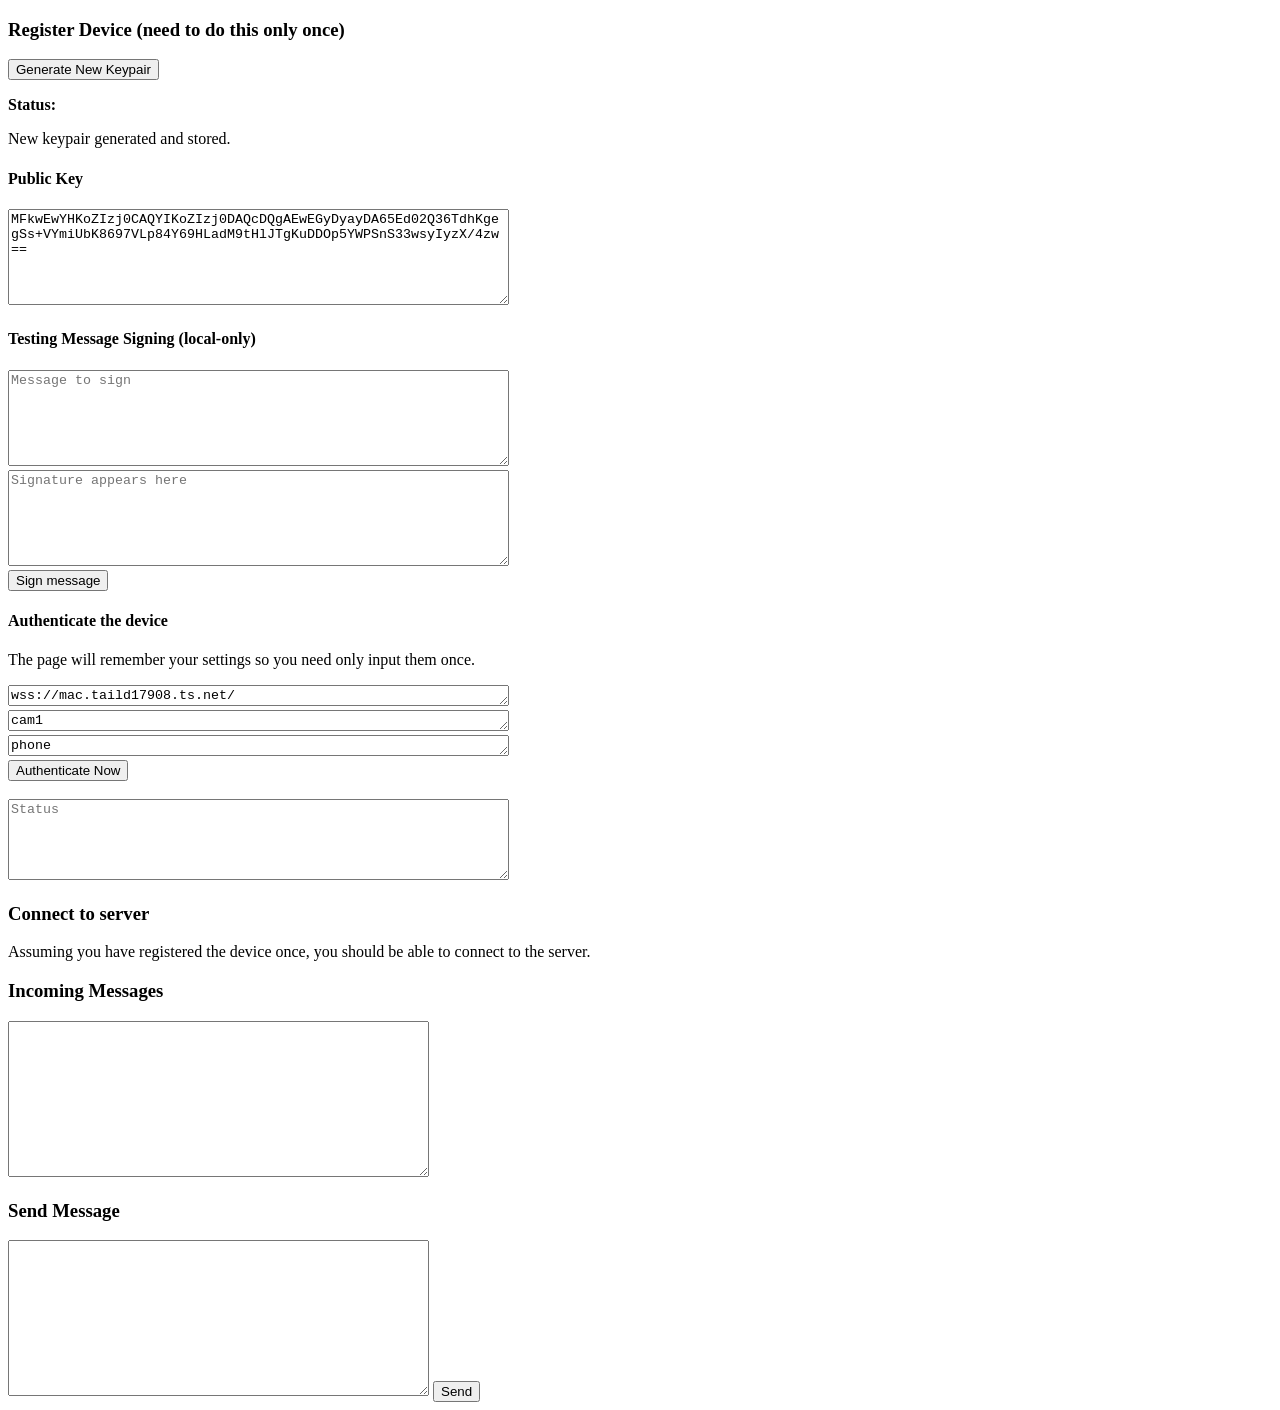
==== b/index.html @ f19e40d5 "updated at Sun Jul 19 11:26:59 IST 2026" ====
<!DOCTYPE html>
<html>

<head>
    <title>Testing Websockets</title>
</head>

<body>
    <h3>Register Device (need to do this only once)</h3>

    <button id="regen">Generate New Keypair</button>

    <p><b>Status:</b></p> <span id="status">Initialising...</span>
    <!-- <script>
        statusEl = Document.getElementById("status")
    </script> -->

    <h4>Public Key</h4>
    <textarea id="publickey" rows="6" cols="60" readonly></textarea>

    <script>
        const DB_NAME = "cryptoDB";
        const STORE_NAME = "keys";
        let keyPair = null;

        //opening IndexDB
        function openDB() {
            // Promise ((resolve, reject) => { 
            // some async task here; when completed successfully, resolve(val1) returns val1
            // when failed, reject(val2) returns val2}

            return new Promise((resolve, reject) => {
                const req = indexedDB.open(DB_NAME, 1);

                req.onupgradeneeded = () => {
                    req.result.createObjectStore(STORE_NAME);
                }

                req.onsuccess = () => resolve(req.result);
                // () => resolve(val) is basically
                // function () { resolve(val) } something basically defines a function with no arguments
                // In this context, req.onsucess being defined to be a function
                // that gets invoked if the req succeeds
                req.onerror = () => reject(req.error);
            })
        }

        // Save keys
        async function saveKeys(db, keyPair) {
            return new Promise((resolve, reject) => {
                const tx = db.transaction(STORE_NAME, "readwrite");
                const store = tx.objectStore(STORE_NAME);

                store.put(keyPair.privateKey, "private");
                store.put(keyPair.publicKey, "public");

                tx.oncomplete = resolve;
                tx.onerror = () => reject(tx.error);
            });
        }

        // Load keys
        async function loadKeys(db) {
            return new Promise((resolve, reject) => {
                const tx = db.transaction(STORE_NAME, "readonly");
                const store = tx.objectStore(STORE_NAME);

                const privReq = store.get("private");
                const pubReq = store.get("public");

                tx.oncomplete = () => {
                    if (privReq.result && pubReq.result) {
                        resolve({
                            privateKey: privReq.result,
                            publicKey: pubReq.result
                        });
                    }
                    else {
                        resolve(null);
                    }
                };

                tx.onerror = () => reject(tx.error);
            });
        }


        //Generate keypair
        async function generateKeyPair() {
            return crypto.subtle.generateKey(
                {
                    name: "ECDSA",
                    namedCurve: "P-256"
                },
                false, // non-extractable secret key
                ["sign", "verify"]
            );
        }

        // Export public key to base64
        async function exportPublicKey(pubKey) {
            const spki = await crypto.subtle.exportKey("spki", pubKey);
            return btoa(String.fromCharCode(...new Uint8Array(spki))); //TODO: understand what this is doing 
        }

        // Initialise
        async function init(forceNew = false) {
            // const statusEl = document.getElementById("status");
            const statusEl = document.getElementById("status");
            const pubEl = document.getElementById("publickey");

            // statusEl.textContent = "Opening DB";
            statusEl.textContent = "Opening database...";
            const db = await openDB();

            // let keyPair = null;
            // globalThis.keyPair = null;
            keyPair = null;

            if (!forceNew) {
                statusEl.textContent = "Checking for existing keys...";
                keyPair = await loadKeys(db);
            }

            if (!keyPair) {
                statusEl.textContent = "Generating new keypair...";
                keyPair = await generateKeyPair();

                await saveKeys(db, keyPair);
                statusEl.textContent = "New keypair generated and stored.";
            }
            else {
                statusEl.textContent = "Loaded existing keypair."
            }

            //Show public key
            const pub = await exportPublicKey(keyPair.publicKey);
            pubEl.value = pub;
        }

        //Button
        document.getElementById("regen").addEventListener("click", () => {
            init(true);
        })

        //Run on load
        init();

    </script>

    <h4>Testing Message Signing (local-only)</h4>
    <textarea id="messageToSign" rows="6" cols="60" placeholder="Message to sign"></textarea> <br />
    <textarea id="signature" rows="6" cols="60" placeholder="Signature appears here"></textarea> <br />
    <button id="signNow">Sign message</button>

    <script>
        function toBase64(buffer) {
            return btoa(String.fromCharCode(...new Uint8Array(buffer)));
        }

        function signMessage(message, keyPair) {
            return new Promise((resolve, reject) => {

                const encoder = new TextEncoder();
                const data = encoder.encode(message);

                crypto.subtle.sign(
                    {
                        name: "ECDSA",
                        hash: "SHA-256"
                    },
                    keyPair.privateKey,
                    data
                ).then(signatureBuffer => {
                    // console.log("glaba");
                    resolve(toBase64(signatureBuffer));
                });

                // reject("failed");
            });
        }

        async function a_signMessage(message, keyPair) {
            const encoder = new TextEncoder();
            const data = encoder.encode(message);

            const signatureBuffer = await crypto.subtle.sign(
                {
                    name: "ECDSA",
                    hash: "SHA-256"
                },
                keyPair.privateKey,
                data
            );

            return toBase64(signatureBuffer);
        }        

    </script>

    <script>
        messageToSignEl = document.getElementById("messageToSign");
        signatureEl = document.getElementById("signature");
        signNowEl = document.getElementById("signNow");

        // signNowEl.addEventListener("click", () => {
        //     crypto.subtle.sign(
        //         {
        //             name: "ECDSA",
        //             hash: "SHA-256"
        //         },
        //         keyPair.privateKey,
        //         data
        //     ).then(signatureBuffer => {
        //         signatureEl.textContent = signatureBuffer;
        //     });
        // });
        // () => {
        //     signatureEl.textContent = "glab";
        // });

        // signNowEl.addEventListener("click", async () => {
        //     message = messageToSignEl.textContent;
        //     const encoder = new TextEncoder();
        //     const data = encoder.encode(message);

        //     const signatureBuffer = await crypto.subtle.sign(
        //         {
        //             name: "ECDSA",
        //             hash: "SHA-256"
        //         },
        //         keyPair.privateKey,
        //         data
        //     ) //called buffer because it is not formatted properly
        //     signatureEl.textContent = toBase64(signatureBuffer); //need to format before assigning
        // });

        signNowEl.addEventListener("click", () => {
            signMessage(messageToSignEl.textContent, keyPair).then(
                res => { signatureEl.textContent = res }
            );
            // const encoder = new TextEncoder();
            // const data = encoder.encode(message);

            // const signatureBuffer = await crypto.subtle.sign(
            //     {
            //         name: "ECDSA",
            //         hash: "SHA-256"
            //     },
            //     keyPair.privateKey,
            //     data
            // ) //called buffer because it is not formatted properly
            // signatureEl.textContent = toBase64(signatureBuffer); //need to format before assigning
        });



    </script>


    <!-- 
    <h4>Authenticate</h4>
    <p>

    </p> 
    -->

    <h4>Authenticate the device</h4>
    <p>The page will remember your settings so you need only input them once.</p>
    <textarea id="serverURL" rows="1" cols="60" placeholder="Server URL (default wss://mac.taild17908.ts.net/)"
        default="mac...">wss://mac.taild17908.ts.net/</textarea> <br />
    <!-- <textarea id="projectName" rows="1" cols="60" placeholder="Project Name (default b)" default="B">b</textarea> <br /> -->
    <textarea id="deviceId" rows="1" cols="60" placeholder="Device Id (use cam1)">cam1</textarea> <br />
    <textarea id="deviceType" rows="1" cols="60" placeholder="Device Type (use phone)">phone</textarea> <br />
    <button id="authenticateNow">Authenticate Now</button><br /><br />
    <textarea id="regStatus" rows="5" cols="60" placeholder="Status" readonly></textarea> <br />


    <script>
        serverURLEl = document.getElementById("serverURL");
        // projectNameEl = document.getElementById("projectName");
        deviceIdEl = document.getElementById("deviceId");
        authenticateNowEl = document.getElementById("authenticateNow");
        deviceTypeEl = document.getElementById("deviceType");
        authStatusEl = document.getElementById("regStatus");

        savedserverURL = localStorage.getItem("serverURL");
        // savedprojectName = localStorage.getItem("projectName");
        saveddeviceId = localStorage.getItem("deviceId");
        saveddeviceType = localStorage.getItem("deviceType");

        if (savedserverURL) {
            serverURLEl.textContent = savedserverURL;
        }
        // if (savedprojectName) {
        //     projectNameEl.textContent = savedprojectName;
        // }
        if (saveddeviceId) {
            deviceIdEl.textContent = saveddeviceId;
        }
        if (saveddeviceType) {
            deviceTypeEl.textContent = saveddeviceType;
        }


        // authenticateNowEl.addEventListener("click", async (event) => {
        //     const result = await a_signMessage(0,0);
        // });

        authenticateNowEl.addEventListener("click", async (event) => {

            localStorage.setItem("serverURL", serverURLEl.value); //careful, if you use textContent, this will be stale
            // localStorage.setItem("projectName", projectNameEl.value);
            localStorage.setItem("deviceId", deviceIdEl.value);
            localStorage.setItem("deviceType", deviceTypeEl.value);

            ws = new WebSocket(serverURLEl.value); //('wss://mac.taild17908.ts.net/'); //+ location.host);

            ws.onmessage = async function (msg) {
                // let _ = authStatusEl.value 
                // = authStatusEl.value
                authStatusEl.value = authStatusEl.value + "\n" + msg.data;
                
                // loadKeys(dB)
                inDat = JSON.parse(msg.data);
                const pubEl = document.getElementById("publickey");

                // globalThis.keyPair
                // signMessage(messageToSignEl.textContent, keyPair).then(
                //     res => { signatureEl.textContent = res }
                // );
                // let signature = null

                // signMessage(inDat.challenge,pubEl.value).then( res => {signature = res} )
                // authStatusEl.value = authStatusEl.value + "\nThis should be public:" + JSON.stringify(await exportPublicKey(keyPair.publicKey))
                pubKey = await exportPublicKey(keyPair.publicKey)
                const signature = await a_signMessage(inDat.challenge, keyPair);

                response = {
                    type: "device",
                    device: {
                        signature: signature, //signMessage(inDat.challenge,pubEl.value),
                        id: deviceIdEl.value,
                        type: deviceTypeEl.value,
                        publicKey: pubKey //pubEl.value
                    }
                };

                // authStatusEl.value = authStatusEl.value + "\nSending this response:" + JSON.stringify(response); 
                // ws.send(JSON.stringify(response));
                // response = {
                //     signature: "glaba",
                //     type: "device",
                //     deviceId: deviceIdEl.value,
                //     deviceType: deviceTypeEl.value
                // };

                authStatusEl.value = authStatusEl.value + "\nSending this response:" 
                + JSON.stringify(response); 
                ws.send(JSON.stringify(response));

            };

            // authStatusEl.value = "Gaba";
            // authStatusEl.value = "gleeba";
        });


    // <script>
    //     // Placeholder function for sending messages
    //     function sendMessage() {
    //         // https://mac.taild17908.ts.net/
    //         const ws = new WebSocket('wss://mac.taild17908.ts.net/'); //+ location.host);
    //         // const ws = new WebSocket('ws://localhost:3030'); //+ location.host);

    //         // ws.send("id:")
    //         ws.onmessage = function (event) {
    //             document.getElementById('incoming').value = document.getElementById('incoming').value + "\n" + event.data;
    //         };

    //         //   const input = document.getElementById('outgoing');
    //         //   const message = input.value;

    //         // For now, just echo it to the incoming box
    //         //   const incomingBox = document.getElementById('incoming');
    //         //   incomingBox.value += message + "\n";

    //         //   input.value = '';
    //     }
    // </script>

    </script>
    <!-- <script>
        serverURLEl = document.getElementById("serverURL");
        projectNameEl = document.getElementById("projectName");
        deviceIdEl = document.getElementById("deviceId");
        registerNowEl = document.getElementById("registerNow");

        savedServerURL = localStorage.getItem("serverURL");
        if (savedServerURL){
            serverURLEl.textContent = savedServerURL;
        }

        // serverURLEl.textContent = "glib";

        registerNowEl.addEventListener("click", () => {
            console.log(serverURLEl.textContent);
            // serverURLEl.textContent="glaba";
            // localStorage.setItem("serverURL",serverURLEl.textContent);
        })
    </script> -->

    <!-- <script>
        const keyPair = await crypto.subtle.generateKey(
            {
                name: "ECDSA",
                namedCurve: "P-256",
            },
            false, // 👈 IMPORTANT: non-extractable private key
            ["sign", "verify"]
        );

        const db = await indexedDB.open("keysDB", 1);

        db.onupgradeneeded = () => {
            db.result.createObjectStore("keys");
        };

        db.onsuccess = () => {
            const tx = db.result.transaction("keys", "readwrite");
            const store = tx.objectStore("keys");
            store.put(keyPair.privateKey, "private");
            store.put(keyPair.publicKey, "public");
        };
    </script> -->

    <!-- You can either generate a fresh pair of public/secret key pair.<br />
    The system should remember the last pair you generated<br />

    <input text="text" id="pk" placeholder="public key" />
    <input text="text" id="sk" placeholder="secret key" /> -->

    <!-- <textarea id="myText" placeholder="Type something..."></textarea> -->

    <!-- <script>
        const pk = document.getElementById("pk");

        // Load saved value on page load
        const saved = localStorage.getItem("pkVal");
        if (saved) {
            pk.value = saved;
        }

        // Save whenever user types
        pk.addEventListener("input", () => {
            localStorage.setItem("pkVal", pk.value);
        });
    </script> -->


    <h3>Connect to server</h3>
    Assuming you have registered the device once,
    you should be able to connect to the server.


    <h3>Incoming Messages</h3>
    <textarea id="incoming" rows="10" cols="50" readonly></textarea>

    <h3>Send Message</h3>
    <textarea id="outgoing" rows="10" cols="50"></textarea>
    <!-- <input type="text" id="outgoing" /> -->
    <button onclick="sendMessage()">Send</button>

    <script>
        // Placeholder function for sending messages
        function sendMessage() {
            // https://mac.taild17908.ts.net/
            const ws = new WebSocket('wss://mac.taild17908.ts.net/'); //+ location.host);
            // const ws = new WebSocket('ws://localhost:3030'); //+ location.host);

            // ws.send("id:")
            ws.onmessage = function (event) {
                document.getElementById('incoming').value = document.getElementById('incoming').value + "\n" + event.data;
            };

            //   const input = document.getElementById('outgoing');
            //   const message = input.value;

            // For now, just echo it to the incoming box
            //   const incomingBox = document.getElementById('incoming');
            //   incomingBox.value += message + "\n";

            //   input.value = '';
        }
    </script>
</body>

</html>
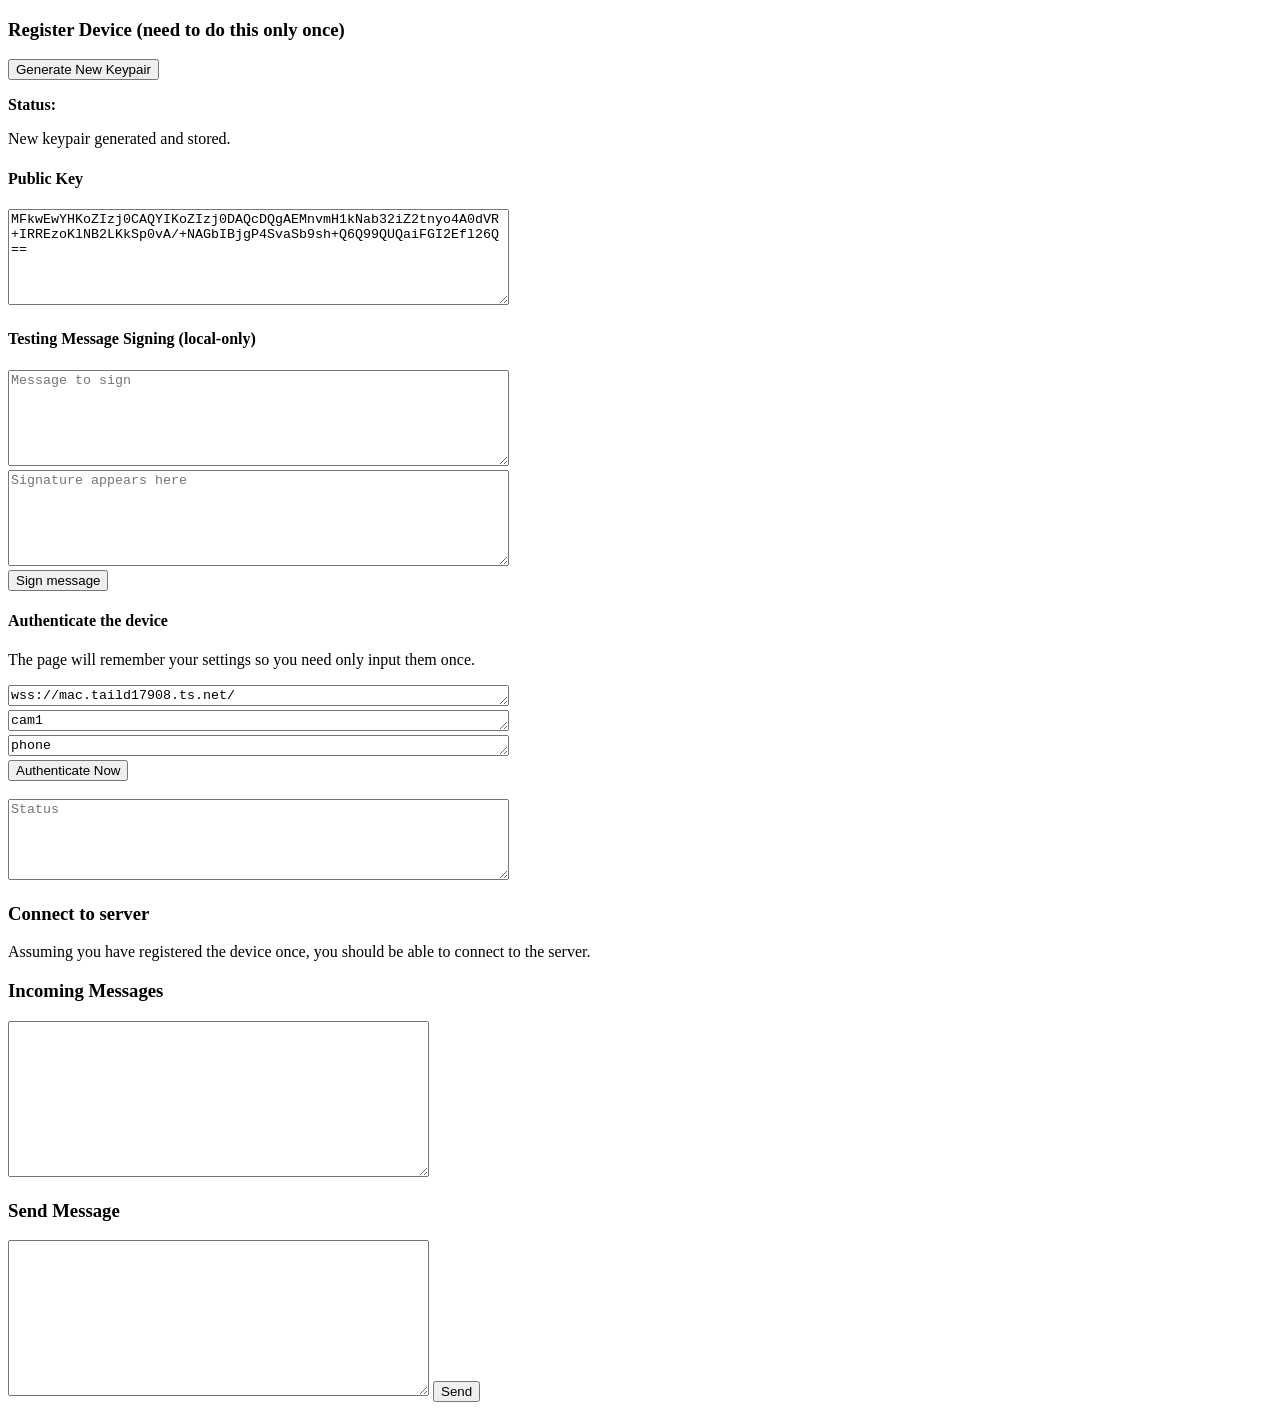
==== commit 73e412d0: "updated at Sun Jul 19 11:43:52 IST 2026" ====
--- a/b/index.html
+++ b/b/index.html
@@ -325,6 +325,8 @@
                 inDat = JSON.parse(msg.data);
                 const pubEl = document.getElementById("publickey");
 
+                authStatusEl.value = authStatusEl.value + "\nChallenge: " + inDat.payload.challenge; //+ "\nResult" + Buffer.from(inDat.challenge, "utf8").toString("hex");
+
                 // globalThis.keyPair
                 // signMessage(messageToSignEl.textContent, keyPair).then(
                 //     res => { signatureEl.textContent = res }
@@ -334,7 +336,9 @@
                 // signMessage(inDat.challenge,pubEl.value).then( res => {signature = res} )
                 // authStatusEl.value = authStatusEl.value + "\nThis should be public:" + JSON.stringify(await exportPublicKey(keyPair.publicKey))
                 pubKey = await exportPublicKey(keyPair.publicKey)
-                const signature = await a_signMessage(inDat.challenge, keyPair);
+                const signature = await a_signMessage(inDat.payload.challenge, keyPair);
+
+                
 
                 response = {
                     type: "device",
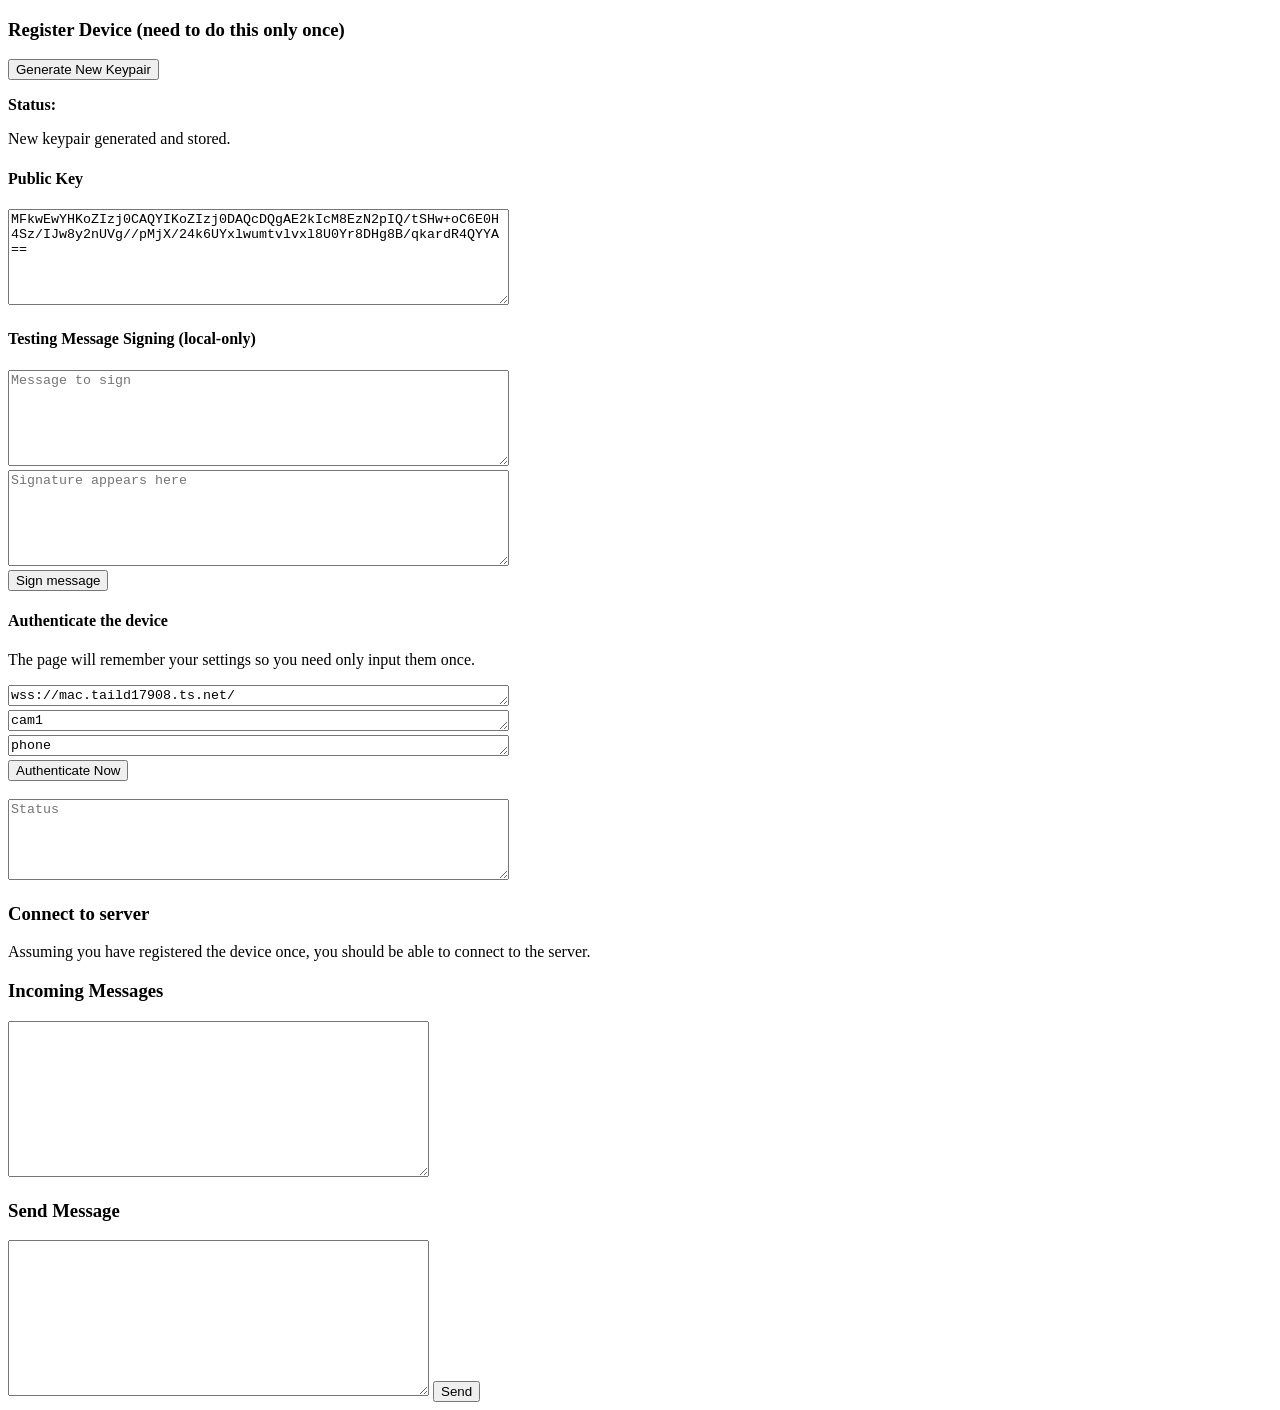
==== commit 72bc11d2: "updated at Sun Jul 19 12:02:02 IST 2026" ====
--- a/b/index.html
+++ b/b/index.html
@@ -194,7 +194,7 @@
             );
 
             return toBase64(signatureBuffer);
-        }        
+        }
 
     </script>
 
@@ -320,48 +320,56 @@
                 // let _ = authStatusEl.value 
                 // = authStatusEl.value
                 authStatusEl.value = authStatusEl.value + "\n" + msg.data;
-                
+
+
                 // loadKeys(dB)
                 inDat = JSON.parse(msg.data);
-                const pubEl = document.getElementById("publickey");
-
-                authStatusEl.value = authStatusEl.value + "\nChallenge: " + inDat.payload.challenge; //+ "\nResult" + Buffer.from(inDat.challenge, "utf8").toString("hex");
-
-                // globalThis.keyPair
-                // signMessage(messageToSignEl.textContent, keyPair).then(
-                //     res => { signatureEl.textContent = res }
-                // );
-                // let signature = null
-
-                // signMessage(inDat.challenge,pubEl.value).then( res => {signature = res} )
-                // authStatusEl.value = authStatusEl.value + "\nThis should be public:" + JSON.stringify(await exportPublicKey(keyPair.publicKey))
-                pubKey = await exportPublicKey(keyPair.publicKey)
-                const signature = await a_signMessage(inDat.payload.challenge, keyPair);
-
-                
-
-                response = {
-                    type: "device",
-                    device: {
-                        signature: signature, //signMessage(inDat.challenge,pubEl.value),
-                        id: deviceIdEl.value,
-                        type: deviceTypeEl.value,
-                        publicKey: pubKey //pubEl.value
-                    }
-                };
-
-                // authStatusEl.value = authStatusEl.value + "\nSending this response:" + JSON.stringify(response); 
-                // ws.send(JSON.stringify(response));
-                // response = {
-                //     signature: "glaba",
-                //     type: "device",
-                //     deviceId: deviceIdEl.value,
-                //     deviceType: deviceTypeEl.value
-                // };
-
-                authStatusEl.value = authStatusEl.value + "\nSending this response:" 
-                + JSON.stringify(response); 
-                ws.send(JSON.stringify(response));
+
+                if (inDat.type == "auth") {
+
+                    const pubEl = document.getElementById("publickey");
+
+                    authStatusEl.value = authStatusEl.value + "\nChallenge: " + inDat.payload.challenge; //+ "\nResult" + Buffer.from(inDat.challenge, "utf8").toString("hex");
+
+                    // globalThis.keyPair
+                    // signMessage(messageToSignEl.textContent, keyPair).then(
+                    //     res => { signatureEl.textContent = res }
+                    // );
+                    // let signature = null
+
+                    // signMessage(inDat.challenge,pubEl.value).then( res => {signature = res} )
+                    // authStatusEl.value = authStatusEl.value + "\nThis should be public:" + JSON.stringify(await exportPublicKey(keyPair.publicKey))
+                    pubKey = await exportPublicKey(keyPair.publicKey)
+                    const signature = await a_signMessage(inDat.payload.challenge, keyPair);
+
+
+
+                    response = {
+                        type: "device",
+                        device: {
+                            signature: signature, //signMessage(inDat.challenge,pubEl.value),
+                            id: deviceIdEl.value,
+                            type: deviceTypeEl.value,
+                            publicKey: pubKey //pubEl.value
+                        }
+                    };
+
+                    // authStatusEl.value = authStatusEl.value + "\nSending this response:" + JSON.stringify(response); 
+                    // ws.send(JSON.stringify(response));
+                    // response = {
+                    //     signature: "glaba",
+                    //     type: "device",
+                    //     deviceId: deviceIdEl.value,
+                    //     deviceType: deviceTypeEl.value
+                    // };
+
+                    authStatusEl.value = authStatusEl.value + "\nSending this response:"
+                        + JSON.stringify(response);
+                    ws.send(JSON.stringify(response));
+                }
+                // else{
+                    // msg.payload
+                // }
 
             };
 
@@ -370,28 +378,28 @@
         });
 
 
-    // <script>
-    //     // Placeholder function for sending messages
-    //     function sendMessage() {
-    //         // https://mac.taild17908.ts.net/
-    //         const ws = new WebSocket('wss://mac.taild17908.ts.net/'); //+ location.host);
-    //         // const ws = new WebSocket('ws://localhost:3030'); //+ location.host);
-
-    //         // ws.send("id:")
-    //         ws.onmessage = function (event) {
-    //             document.getElementById('incoming').value = document.getElementById('incoming').value + "\n" + event.data;
-    //         };
-
-    //         //   const input = document.getElementById('outgoing');
-    //         //   const message = input.value;
-
-    //         // For now, just echo it to the incoming box
-    //         //   const incomingBox = document.getElementById('incoming');
-    //         //   incomingBox.value += message + "\n";
-
-    //         //   input.value = '';
-    //     }
-    // </script>
+        // <script>
+        //     // Placeholder function for sending messages
+        //     function sendMessage() {
+        //         // https://mac.taild17908.ts.net/
+        //         const ws = new WebSocket('wss://mac.taild17908.ts.net/'); //+ location.host);
+        //         // const ws = new WebSocket('ws://localhost:3030'); //+ location.host);
+
+        //         // ws.send("id:")
+        //         ws.onmessage = function (event) {
+        //             document.getElementById('incoming').value = document.getElementById('incoming').value + "\n" + event.data;
+        //         };
+
+        //         //   const input = document.getElementById('outgoing');
+        //         //   const message = input.value;
+
+        //         // For now, just echo it to the incoming box
+        //         //   const incomingBox = document.getElementById('incoming');
+        //         //   incomingBox.value += message + "\n";
+
+        //         //   input.value = '';
+        //     }
+        // </script>
 
     </script>
     <!-- <script>
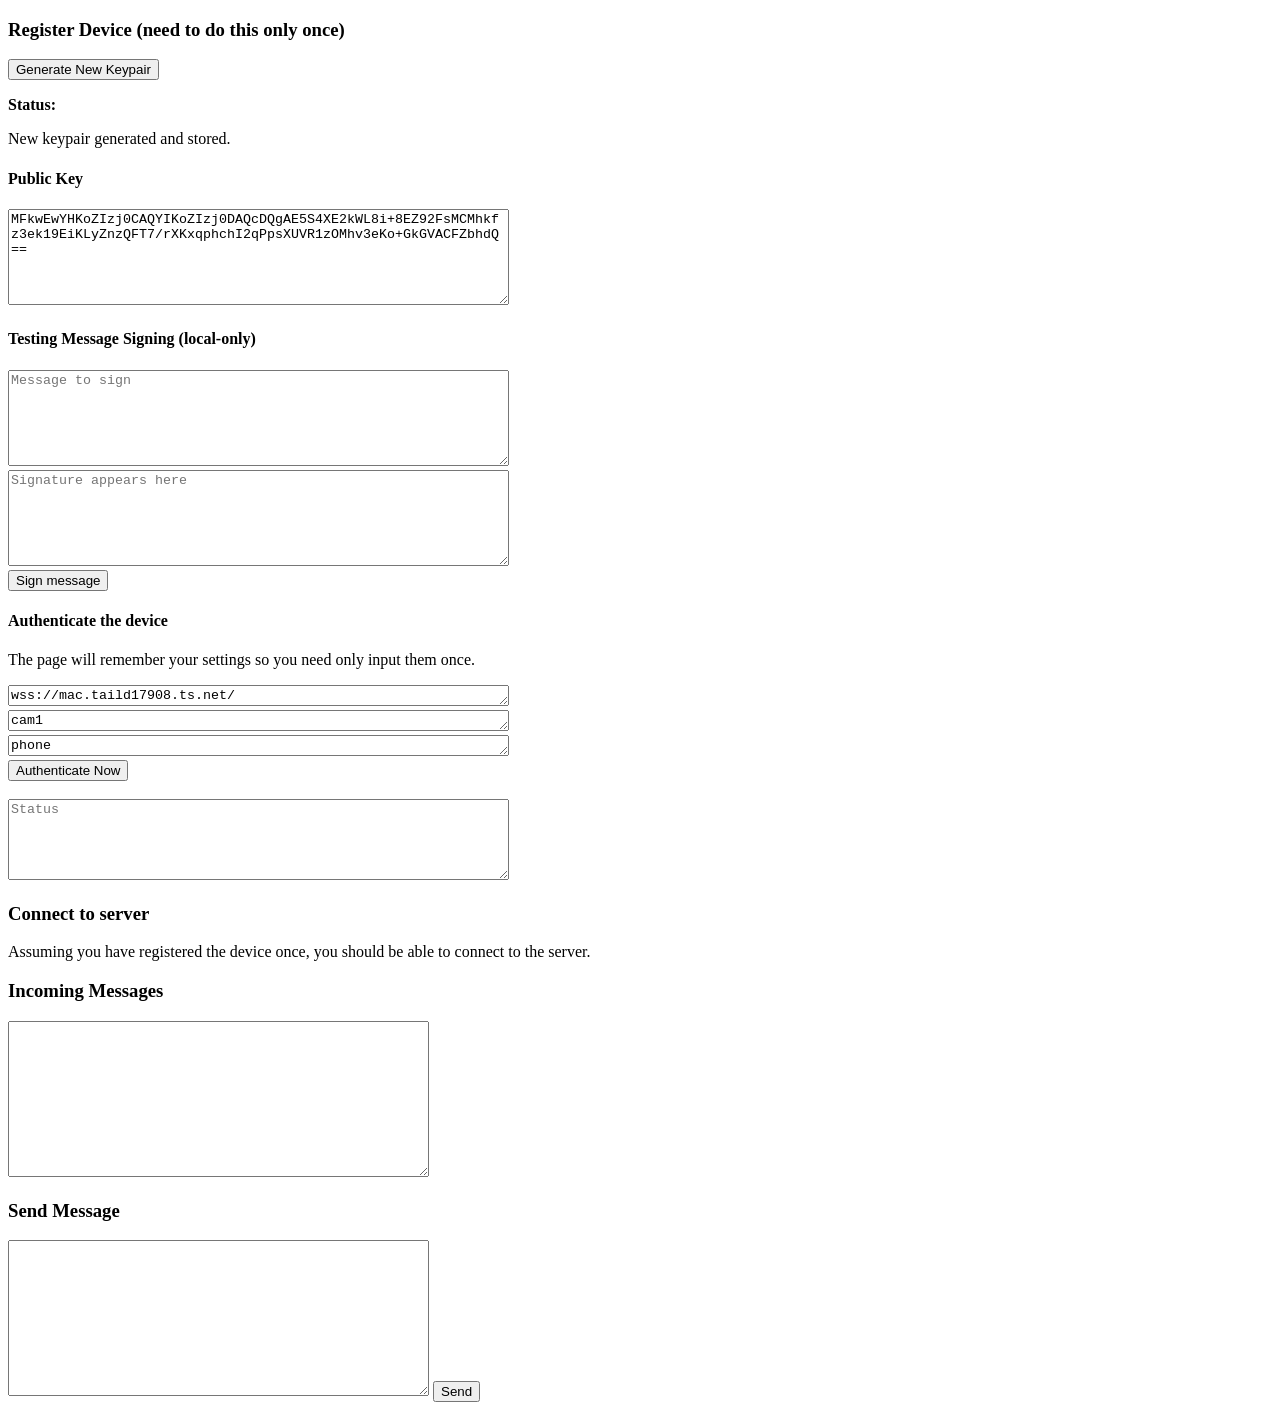
==== commit a6baf784: "updated at Sun Jul 19 21:28:51 IST 2026" ====
--- a/b/index.html
+++ b/b/index.html
@@ -315,11 +315,13 @@
             localStorage.setItem("deviceType", deviceTypeEl.value);
 
             ws = new WebSocket(serverURLEl.value); //('wss://mac.taild17908.ts.net/'); //+ location.host);
+            
+            authStatusEl.value = authStatusEl.value + "\nCreating a websocket"
 
             ws.onmessage = async function (msg) {
                 // let _ = authStatusEl.value 
                 // = authStatusEl.value
-                authStatusEl.value = authStatusEl.value + "\n" + msg.data;
+                authStatusEl.value = authStatusEl.value + "\nMessage Received:\n" + msg.data;
 
 
                 // loadKeys(dB)
@@ -363,7 +365,7 @@
                     //     deviceType: deviceTypeEl.value
                     // };
 
-                    authStatusEl.value = authStatusEl.value + "\nSending this response:"
+                    authStatusEl.value = authStatusEl.value + "\nSending this response:\n"
                         + JSON.stringify(response);
                     ws.send(JSON.stringify(response));
                 }
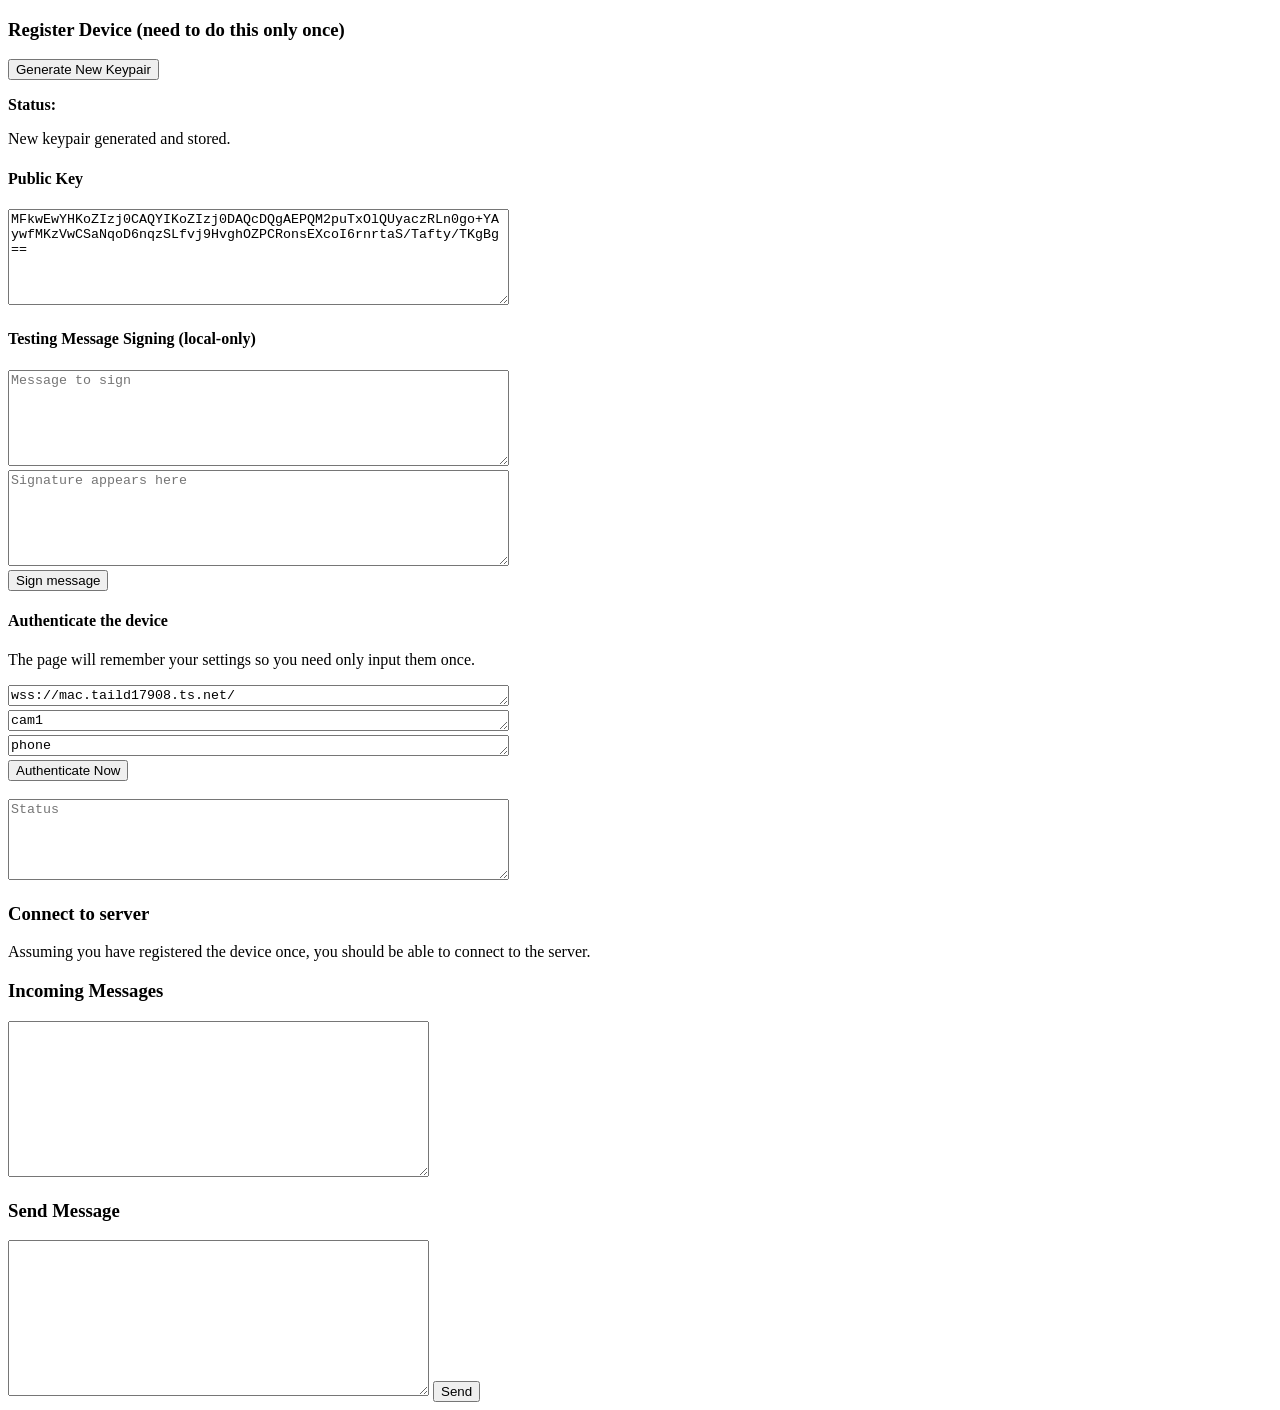
==== commit 5428b7b7: "updated at Sun Jul 19 21:59:12 IST 2026" ====
--- a/b/index.html
+++ b/b/index.html
@@ -321,7 +321,7 @@
             ws.onmessage = async function (msg) {
                 // let _ = authStatusEl.value 
                 // = authStatusEl.value
-                authStatusEl.value = authStatusEl.value + "\nMessage Received:\n" + msg.data;
+                authStatusEl.value = authStatusEl.value + "\n\nMessage Received:\n" + msg.data;
 
 
                 // loadKeys(dB)
@@ -365,7 +365,7 @@
                     //     deviceType: deviceTypeEl.value
                     // };
 
-                    authStatusEl.value = authStatusEl.value + "\nSending this response:\n"
+                    authStatusEl.value = authStatusEl.value + "\n\nSending this response:\n"
                         + JSON.stringify(response);
                     ws.send(JSON.stringify(response));
                 }
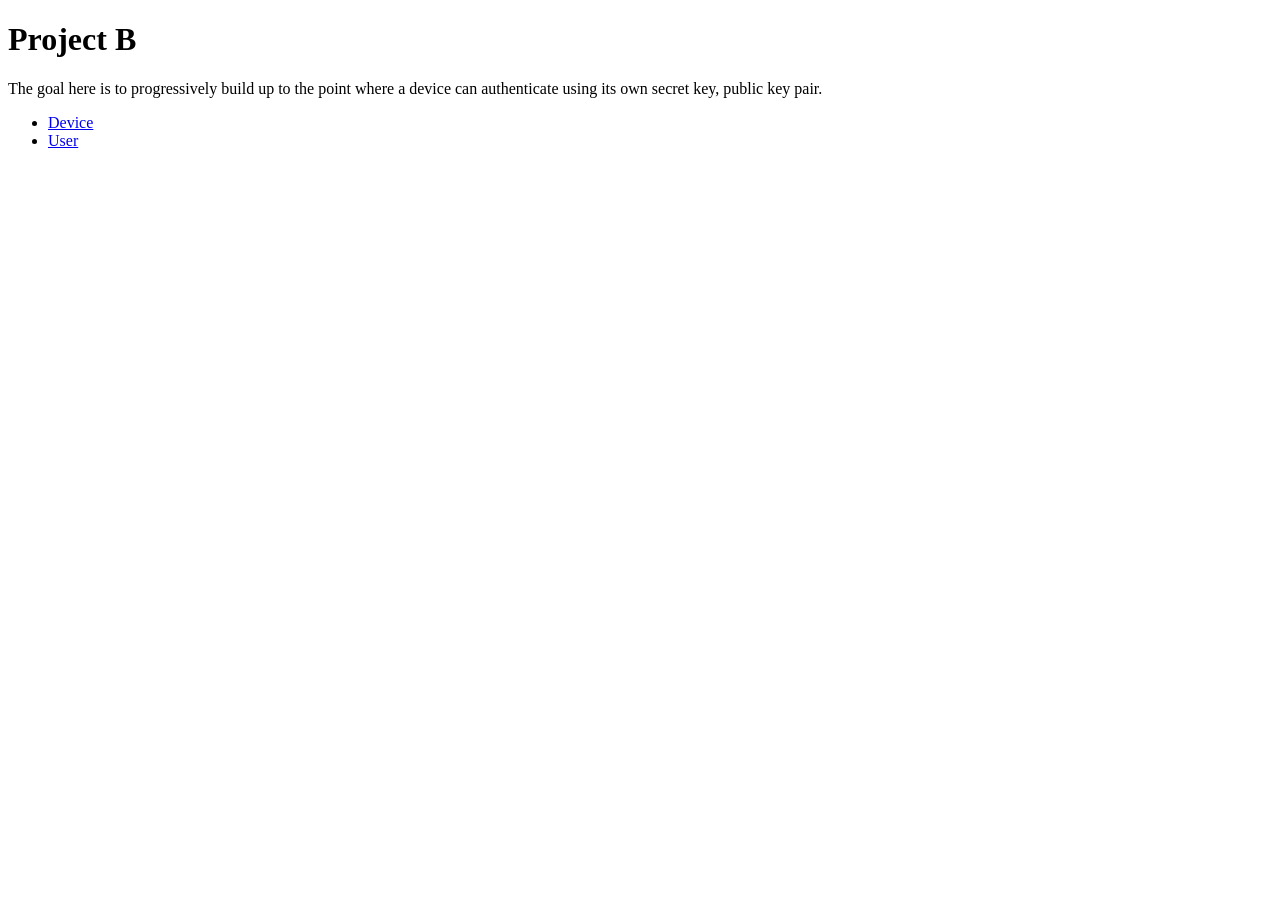
==== commit 35a2ac22: "updated at Mon Jul 20 12:26:33 IST 2026" ====
--- a/b/index.html
+++ b/b/index.html
@@ -2,511 +2,18 @@
 <html>
 
 <head>
-    <title>Testing Websockets</title>
+    <title>Project B</title>
 </head>
 
 <body>
-    <h3>Register Device (need to do this only once)</h3>
+    <h1>Project B</h1>
+    
+    <p>The goal here is to progressively build up to the point where a device can authenticate using its own secret key, public key pair.</p>
 
-    <button id="regen">Generate New Keypair</button>
-
-    <p><b>Status:</b></p> <span id="status">Initialising...</span>
-    <!-- <script>
-        statusEl = Document.getElementById("status")
-    </script> -->
-
-    <h4>Public Key</h4>
-    <textarea id="publickey" rows="6" cols="60" readonly></textarea>
-
-    <script>
-        const DB_NAME = "cryptoDB";
-        const STORE_NAME = "keys";
-        let keyPair = null;
-
-        //opening IndexDB
-        function openDB() {
-            // Promise ((resolve, reject) => { 
-            // some async task here; when completed successfully, resolve(val1) returns val1
-            // when failed, reject(val2) returns val2}
-
-            return new Promise((resolve, reject) => {
-                const req = indexedDB.open(DB_NAME, 1);
-
-                req.onupgradeneeded = () => {
-                    req.result.createObjectStore(STORE_NAME);
-                }
-
-                req.onsuccess = () => resolve(req.result);
-                // () => resolve(val) is basically
-                // function () { resolve(val) } something basically defines a function with no arguments
-                // In this context, req.onsucess being defined to be a function
-                // that gets invoked if the req succeeds
-                req.onerror = () => reject(req.error);
-            })
-        }
-
-        // Save keys
-        async function saveKeys(db, keyPair) {
-            return new Promise((resolve, reject) => {
-                const tx = db.transaction(STORE_NAME, "readwrite");
-                const store = tx.objectStore(STORE_NAME);
-
-                store.put(keyPair.privateKey, "private");
-                store.put(keyPair.publicKey, "public");
-
-                tx.oncomplete = resolve;
-                tx.onerror = () => reject(tx.error);
-            });
-        }
-
-        // Load keys
-        async function loadKeys(db) {
-            return new Promise((resolve, reject) => {
-                const tx = db.transaction(STORE_NAME, "readonly");
-                const store = tx.objectStore(STORE_NAME);
-
-                const privReq = store.get("private");
-                const pubReq = store.get("public");
-
-                tx.oncomplete = () => {
-                    if (privReq.result && pubReq.result) {
-                        resolve({
-                            privateKey: privReq.result,
-                            publicKey: pubReq.result
-                        });
-                    }
-                    else {
-                        resolve(null);
-                    }
-                };
-
-                tx.onerror = () => reject(tx.error);
-            });
-        }
-
-
-        //Generate keypair
-        async function generateKeyPair() {
-            return crypto.subtle.generateKey(
-                {
-                    name: "ECDSA",
-                    namedCurve: "P-256"
-                },
-                false, // non-extractable secret key
-                ["sign", "verify"]
-            );
-        }
-
-        // Export public key to base64
-        async function exportPublicKey(pubKey) {
-            const spki = await crypto.subtle.exportKey("spki", pubKey);
-            return btoa(String.fromCharCode(...new Uint8Array(spki))); //TODO: understand what this is doing 
-        }
-
-        // Initialise
-        async function init(forceNew = false) {
-            // const statusEl = document.getElementById("status");
-            const statusEl = document.getElementById("status");
-            const pubEl = document.getElementById("publickey");
-
-            // statusEl.textContent = "Opening DB";
-            statusEl.textContent = "Opening database...";
-            const db = await openDB();
-
-            // let keyPair = null;
-            // globalThis.keyPair = null;
-            keyPair = null;
-
-            if (!forceNew) {
-                statusEl.textContent = "Checking for existing keys...";
-                keyPair = await loadKeys(db);
-            }
-
-            if (!keyPair) {
-                statusEl.textContent = "Generating new keypair...";
-                keyPair = await generateKeyPair();
-
-                await saveKeys(db, keyPair);
-                statusEl.textContent = "New keypair generated and stored.";
-            }
-            else {
-                statusEl.textContent = "Loaded existing keypair."
-            }
-
-            //Show public key
-            const pub = await exportPublicKey(keyPair.publicKey);
-            pubEl.value = pub;
-        }
-
-        //Button
-        document.getElementById("regen").addEventListener("click", () => {
-            init(true);
-        })
-
-        //Run on load
-        init();
-
-    </script>
-
-    <h4>Testing Message Signing (local-only)</h4>
-    <textarea id="messageToSign" rows="6" cols="60" placeholder="Message to sign"></textarea> <br />
-    <textarea id="signature" rows="6" cols="60" placeholder="Signature appears here"></textarea> <br />
-    <button id="signNow">Sign message</button>
-
-    <script>
-        function toBase64(buffer) {
-            return btoa(String.fromCharCode(...new Uint8Array(buffer)));
-        }
-
-        function signMessage(message, keyPair) {
-            return new Promise((resolve, reject) => {
-
-                const encoder = new TextEncoder();
-                const data = encoder.encode(message);
-
-                crypto.subtle.sign(
-                    {
-                        name: "ECDSA",
-                        hash: "SHA-256"
-                    },
-                    keyPair.privateKey,
-                    data
-                ).then(signatureBuffer => {
-                    // console.log("glaba");
-                    resolve(toBase64(signatureBuffer));
-                });
-
-                // reject("failed");
-            });
-        }
-
-        async function a_signMessage(message, keyPair) {
-            const encoder = new TextEncoder();
-            const data = encoder.encode(message);
-
-            const signatureBuffer = await crypto.subtle.sign(
-                {
-                    name: "ECDSA",
-                    hash: "SHA-256"
-                },
-                keyPair.privateKey,
-                data
-            );
-
-            return toBase64(signatureBuffer);
-        }
-
-    </script>
-
-    <script>
-        messageToSignEl = document.getElementById("messageToSign");
-        signatureEl = document.getElementById("signature");
-        signNowEl = document.getElementById("signNow");
-
-        // signNowEl.addEventListener("click", () => {
-        //     crypto.subtle.sign(
-        //         {
-        //             name: "ECDSA",
-        //             hash: "SHA-256"
-        //         },
-        //         keyPair.privateKey,
-        //         data
-        //     ).then(signatureBuffer => {
-        //         signatureEl.textContent = signatureBuffer;
-        //     });
-        // });
-        // () => {
-        //     signatureEl.textContent = "glab";
-        // });
-
-        // signNowEl.addEventListener("click", async () => {
-        //     message = messageToSignEl.textContent;
-        //     const encoder = new TextEncoder();
-        //     const data = encoder.encode(message);
-
-        //     const signatureBuffer = await crypto.subtle.sign(
-        //         {
-        //             name: "ECDSA",
-        //             hash: "SHA-256"
-        //         },
-        //         keyPair.privateKey,
-        //         data
-        //     ) //called buffer because it is not formatted properly
-        //     signatureEl.textContent = toBase64(signatureBuffer); //need to format before assigning
-        // });
-
-        signNowEl.addEventListener("click", () => {
-            signMessage(messageToSignEl.textContent, keyPair).then(
-                res => { signatureEl.textContent = res }
-            );
-            // const encoder = new TextEncoder();
-            // const data = encoder.encode(message);
-
-            // const signatureBuffer = await crypto.subtle.sign(
-            //     {
-            //         name: "ECDSA",
-            //         hash: "SHA-256"
-            //     },
-            //     keyPair.privateKey,
-            //     data
-            // ) //called buffer because it is not formatted properly
-            // signatureEl.textContent = toBase64(signatureBuffer); //need to format before assigning
-        });
-
-
-
-    </script>
-
-
-    <!-- 
-    <h4>Authenticate</h4>
     <p>
-
-    </p> 
-    -->
-
-    <h4>Authenticate the device</h4>
-    <p>The page will remember your settings so you need only input them once.</p>
-    <textarea id="serverURL" rows="1" cols="60" placeholder="Server URL (default wss://mac.taild17908.ts.net/)"
-        default="mac...">wss://mac.taild17908.ts.net/</textarea> <br />
-    <!-- <textarea id="projectName" rows="1" cols="60" placeholder="Project Name (default b)" default="B">b</textarea> <br /> -->
-    <textarea id="deviceId" rows="1" cols="60" placeholder="Device Id (use cam1)">cam1</textarea> <br />
-    <textarea id="deviceType" rows="1" cols="60" placeholder="Device Type (use phone)">phone</textarea> <br />
-    <button id="authenticateNow">Authenticate Now</button><br /><br />
-    <textarea id="regStatus" rows="5" cols="60" placeholder="Status" readonly></textarea> <br />
-
-
-    <script>
-        serverURLEl = document.getElementById("serverURL");
-        // projectNameEl = document.getElementById("projectName");
-        deviceIdEl = document.getElementById("deviceId");
-        authenticateNowEl = document.getElementById("authenticateNow");
-        deviceTypeEl = document.getElementById("deviceType");
-        authStatusEl = document.getElementById("regStatus");
-
-        savedserverURL = localStorage.getItem("serverURL");
-        // savedprojectName = localStorage.getItem("projectName");
-        saveddeviceId = localStorage.getItem("deviceId");
-        saveddeviceType = localStorage.getItem("deviceType");
-
-        if (savedserverURL) {
-            serverURLEl.textContent = savedserverURL;
-        }
-        // if (savedprojectName) {
-        //     projectNameEl.textContent = savedprojectName;
-        // }
-        if (saveddeviceId) {
-            deviceIdEl.textContent = saveddeviceId;
-        }
-        if (saveddeviceType) {
-            deviceTypeEl.textContent = saveddeviceType;
-        }
-
-
-        // authenticateNowEl.addEventListener("click", async (event) => {
-        //     const result = await a_signMessage(0,0);
-        // });
-
-        authenticateNowEl.addEventListener("click", async (event) => {
-
-            localStorage.setItem("serverURL", serverURLEl.value); //careful, if you use textContent, this will be stale
-            // localStorage.setItem("projectName", projectNameEl.value);
-            localStorage.setItem("deviceId", deviceIdEl.value);
-            localStorage.setItem("deviceType", deviceTypeEl.value);
-
-            ws = new WebSocket(serverURLEl.value); //('wss://mac.taild17908.ts.net/'); //+ location.host);
-            
-            authStatusEl.value = authStatusEl.value + "\nCreating a websocket"
-
-            ws.onmessage = async function (msg) {
-                // let _ = authStatusEl.value 
-                // = authStatusEl.value
-                authStatusEl.value = authStatusEl.value + "\n\nMessage Received:\n" + msg.data;
-
-
-                // loadKeys(dB)
-                inDat = JSON.parse(msg.data);
-
-                if (inDat.type == "auth") {
-
-                    const pubEl = document.getElementById("publickey");
-
-                    authStatusEl.value = authStatusEl.value + "\nChallenge: " + inDat.payload.challenge; //+ "\nResult" + Buffer.from(inDat.challenge, "utf8").toString("hex");
-
-                    // globalThis.keyPair
-                    // signMessage(messageToSignEl.textContent, keyPair).then(
-                    //     res => { signatureEl.textContent = res }
-                    // );
-                    // let signature = null
-
-                    // signMessage(inDat.challenge,pubEl.value).then( res => {signature = res} )
-                    // authStatusEl.value = authStatusEl.value + "\nThis should be public:" + JSON.stringify(await exportPublicKey(keyPair.publicKey))
-                    pubKey = await exportPublicKey(keyPair.publicKey)
-                    const signature = await a_signMessage(inDat.payload.challenge, keyPair);
-
-
-
-                    response = {
-                        type: "device",
-                        device: {
-                            signature: signature, //signMessage(inDat.challenge,pubEl.value),
-                            id: deviceIdEl.value,
-                            type: deviceTypeEl.value,
-                            publicKey: pubKey //pubEl.value
-                        }
-                    };
-
-                    // authStatusEl.value = authStatusEl.value + "\nSending this response:" + JSON.stringify(response); 
-                    // ws.send(JSON.stringify(response));
-                    // response = {
-                    //     signature: "glaba",
-                    //     type: "device",
-                    //     deviceId: deviceIdEl.value,
-                    //     deviceType: deviceTypeEl.value
-                    // };
-
-                    authStatusEl.value = authStatusEl.value + "\n\nSending this response:\n"
-                        + JSON.stringify(response);
-                    ws.send(JSON.stringify(response));
-                }
-                // else{
-                    // msg.payload
-                // }
-
-            };
-
-            // authStatusEl.value = "Gaba";
-            // authStatusEl.value = "gleeba";
-        });
-
-
-        // <script>
-        //     // Placeholder function for sending messages
-        //     function sendMessage() {
-        //         // https://mac.taild17908.ts.net/
-        //         const ws = new WebSocket('wss://mac.taild17908.ts.net/'); //+ location.host);
-        //         // const ws = new WebSocket('ws://localhost:3030'); //+ location.host);
-
-        //         // ws.send("id:")
-        //         ws.onmessage = function (event) {
-        //             document.getElementById('incoming').value = document.getElementById('incoming').value + "\n" + event.data;
-        //         };
-
-        //         //   const input = document.getElementById('outgoing');
-        //         //   const message = input.value;
-
-        //         // For now, just echo it to the incoming box
-        //         //   const incomingBox = document.getElementById('incoming');
-        //         //   incomingBox.value += message + "\n";
-
-        //         //   input.value = '';
-        //     }
-        // </script>
-
-    </script>
-    <!-- <script>
-        serverURLEl = document.getElementById("serverURL");
-        projectNameEl = document.getElementById("projectName");
-        deviceIdEl = document.getElementById("deviceId");
-        registerNowEl = document.getElementById("registerNow");
-
-        savedServerURL = localStorage.getItem("serverURL");
-        if (savedServerURL){
-            serverURLEl.textContent = savedServerURL;
-        }
-
-        // serverURLEl.textContent = "glib";
-
-        registerNowEl.addEventListener("click", () => {
-            console.log(serverURLEl.textContent);
-            // serverURLEl.textContent="glaba";
-            // localStorage.setItem("serverURL",serverURLEl.textContent);
-        })
-    </script> -->
-
-    <!-- <script>
-        const keyPair = await crypto.subtle.generateKey(
-            {
-                name: "ECDSA",
-                namedCurve: "P-256",
-            },
-            false, // 👈 IMPORTANT: non-extractable private key
-            ["sign", "verify"]
-        );
-
-        const db = await indexedDB.open("keysDB", 1);
-
-        db.onupgradeneeded = () => {
-            db.result.createObjectStore("keys");
-        };
-
-        db.onsuccess = () => {
-            const tx = db.result.transaction("keys", "readwrite");
-            const store = tx.objectStore("keys");
-            store.put(keyPair.privateKey, "private");
-            store.put(keyPair.publicKey, "public");
-        };
-    </script> -->
-
-    <!-- You can either generate a fresh pair of public/secret key pair.<br />
-    The system should remember the last pair you generated<br />
-
-    <input text="text" id="pk" placeholder="public key" />
-    <input text="text" id="sk" placeholder="secret key" /> -->
-
-    <!-- <textarea id="myText" placeholder="Type something..."></textarea> -->
-
-    <!-- <script>
-        const pk = document.getElementById("pk");
-
-        // Load saved value on page load
-        const saved = localStorage.getItem("pkVal");
-        if (saved) {
-            pk.value = saved;
-        }
-
-        // Save whenever user types
-        pk.addEventListener("input", () => {
-            localStorage.setItem("pkVal", pk.value);
-        });
-    </script> -->
-
-
-    <h3>Connect to server</h3>
-    Assuming you have registered the device once,
-    you should be able to connect to the server.
-
-
-    <h3>Incoming Messages</h3>
-    <textarea id="incoming" rows="10" cols="50" readonly></textarea>
-
-    <h3>Send Message</h3>
-    <textarea id="outgoing" rows="10" cols="50"></textarea>
-    <!-- <input type="text" id="outgoing" /> -->
-    <button onclick="sendMessage()">Send</button>
-
-    <script>
-        // Placeholder function for sending messages
-        function sendMessage() {
-            // https://mac.taild17908.ts.net/
-            const ws = new WebSocket('wss://mac.taild17908.ts.net/'); //+ location.host);
-            // const ws = new WebSocket('ws://localhost:3030'); //+ location.host);
-
-            // ws.send("id:")
-            ws.onmessage = function (event) {
-                document.getElementById('incoming').value = document.getElementById('incoming').value + "\n" + event.data;
-            };
-
-            //   const input = document.getElementById('outgoing');
-            //   const message = input.value;
-
-            // For now, just echo it to the incoming box
-            //   const incomingBox = document.getElementById('incoming');
-            //   incomingBox.value += message + "\n";
-
-            //   input.value = '';
-        }
-    </script>
-</body>
-
-</html>+    <ul>
+        <li> <a href="device.html">Device</a> </li>
+        <li> <a href="user.html">User</a> </li>
+    </ul>
+    </p>
+</body>
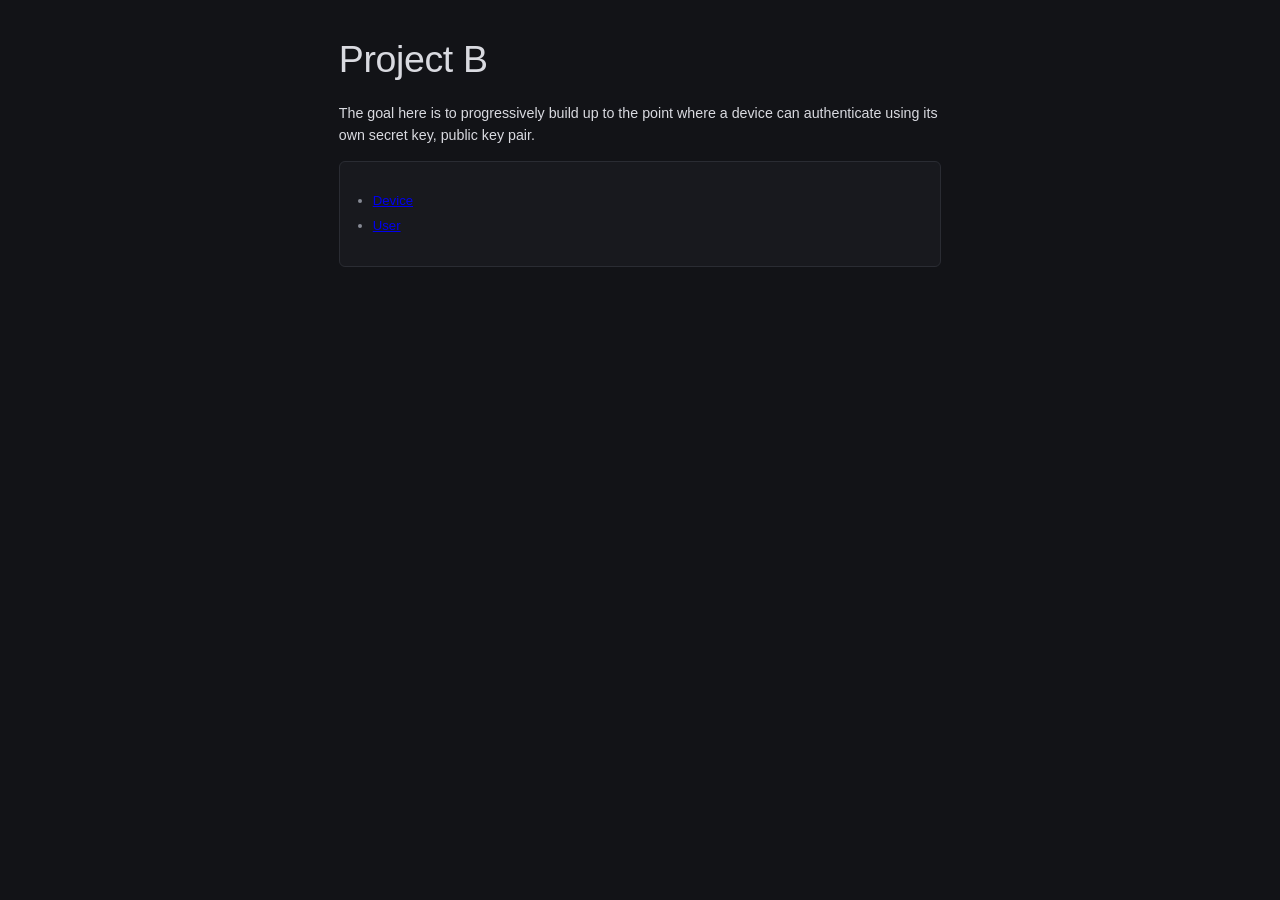
==== commit 0c0d021d: "updated at Sat Jul 25 03:11:24 IST 2026" ====
--- a/b/index.html
+++ b/b/index.html
@@ -3,6 +3,8 @@
 
 <head>
     <title>Project B</title>
+    <meta name="viewport" content="width=device-width, initial-scale=1" />    
+    <link rel="stylesheet" href="style.css" />
 </head>
 
 <body>
@@ -10,10 +12,12 @@
     
     <p>The goal here is to progressively build up to the point where a device can authenticate using its own secret key, public key pair.</p>
 
-    <p>
-    <ul>
-        <li> <a href="device.html">Device</a> </li>
-        <li> <a href="user.html">User</a> </li>
-    </ul>
-    </p>
+    <div class="panel-section">
+        <p>
+            <ul>
+                <li> <a href="device.html">Device</a> </li>
+                <li> <a href="user.html">User</a> </li>
+            </ul>
+        </p>
+    </div>
 </body>
--- a/b/style.css
+++ b/b/style.css
@@ -0,0 +1,319 @@
+/* ---------------------------------------------------
+   Project B panel — refined, responsive stylesheet
+   --------------------------------------------------- */
+
+:root {
+  --bg: #121317;
+  --panel: #18191e;
+  --panel-border: #2a2c33;
+  --text: #d9dae0;
+  --text-dim: #868a94;
+  --accent: #7c93b3;
+  --accent-strong: #a9bdd8;
+  --danger: #b3696b;
+  --ok: #7fa88a;
+  --radius: 6px;
+  --gap: 0.85rem;
+  --max-width: 640px;
+}
+
+* {
+  box-sizing: border-box;
+}
+
+html {
+  -webkit-text-size-adjust: 100%;
+  font-size: 15px;
+}
+
+body {
+  margin: 0 auto;
+  max-width: var(--max-width);
+  background: var(--bg);
+  color: var(--text);
+  font-family: -apple-system, BlinkMacSystemFont, "Segoe UI", Roboto,
+    Helvetica, Arial, sans-serif;
+  font-size: 0.95rem;
+  line-height: 1.55;
+  padding: 2rem 1.25rem;
+}
+
+h1 {
+  font-size: 2.5rem;/*1.15rem;*/
+  font-weight: 200;
+  color: var(--text);
+  margin: 0 0 0.9rem;
+  letter-spacing: -0.01em;
+}
+
+h3 {
+  font-size: 0.72rem;
+  font-weight: 600;
+  color: var(--text-dim);
+  margin: 1.4rem 0 0.6rem;
+  text-transform: uppercase;
+  letter-spacing: 0.08em;
+}
+
+/* status indicator: quiet dot + text instead of a bright pill */
+#connected {
+  display: flex;
+  align-items: center;
+  gap: 0.45rem;
+  margin: 0 0 1.4rem;
+  font-size: 0.78rem;
+  font-weight: 500;
+  text-transform: none;
+  letter-spacing: normal;
+  color: var(--text-dim);
+}
+
+#connected::before {
+  content: "";
+  width: 6px;
+  height: 6px;
+  border-radius: 50%;
+  background: var(--ok);
+  flex-shrink: 0;
+}
+
+br {
+  display: none;
+}
+
+/* ---------- Lists ---------- */
+ul {
+  margin: 0.5rem 0 1rem;
+  padding-left: 1.1rem;
+  color: var(--text);
+}
+ 
+ul li {
+  margin-bottom: 0.35rem;
+  font-size: 0.88rem;
+  line-height: 1.5;
+}
+ 
+ul li::marker {
+  color: var(--text-dim);
+}
+ 
+ul li:last-child {
+  margin-bottom: 0;
+}
+
+/* ---------- Layout groups ---------- */
+.panel-section {
+  background: var(--panel);
+  border: 1px solid var(--panel-border);
+  border-radius: var(--radius);
+  padding: 1rem 1.1rem;
+  margin-bottom: 0.9rem;
+}
+
+.row {
+  display: flex;
+  flex-wrap: wrap;
+  gap: 0.5rem;
+  align-items: center;
+  margin-bottom: 0.6rem;
+}
+
+.row:last-child {
+  margin-bottom: 0;
+}
+
+/* ---------- Form controls ---------- */
+input,
+textarea {
+  font: inherit;
+  font-size: 0.88rem;
+  color: var(--text);
+  background: #101115;
+  border: 1px solid var(--panel-border);
+  border-radius: var(--radius);
+  padding: 0.5rem 0.65rem;
+  width: 100%;
+}
+
+input:focus,
+textarea:focus,
+button:focus-visible {
+  outline: 1.5px solid var(--accent-strong);
+  outline-offset: 1px;
+}
+
+input#deviceID {
+  flex: 1 1 160px;
+}
+
+textarea {
+  width: 100%;
+  resize: vertical;
+  font-family: ui-monospace, SFMono-Regular, Menlo, Consolas, monospace;
+  font-size: 0.82rem;
+  color: var(--text-dim);
+}
+
+/* ---------- Buttons ---------- */
+button {
+  font: inherit;
+  font-size: 0.85rem;
+  font-weight: 500;
+  color: var(--text);
+  background: #202229;
+  border: 1px solid var(--panel-border);
+  border-radius: var(--radius);
+  padding: 0.45rem 0.85rem;
+  cursor: pointer;
+  transition: background-color 0.15s ease, border-color 0.15s ease;
+  white-space: nowrap;
+}
+
+button:hover {
+  background: #262832;
+  border-color: #383b46;
+}
+
+button:active {
+  background: #1c1e24;
+}
+
+button#connect,
+#buttonGoogle {
+  background: transparent;
+  border-color: var(--accent);
+  color: var(--accent-strong);
+}
+
+button#connect:hover {
+  background: rgba(124, 147, 179, 0.12);
+}
+
+button#disconnect,
+button#logout {
+  color: var(--danger);
+  border-color: transparent;
+  background: transparent;
+}
+
+button#disconnect:hover,
+button#logout:hover {
+  background: rgba(179, 105, 107, 0.1);
+}
+
+button[display="None"] {
+  display: none;
+}
+
+/* ---------- Video area ---------- */
+.video-group {
+  display: flex;
+  flex-wrap: wrap;
+  gap: var(--gap);
+}
+
+.video-block {
+  flex: 1 1 240px;
+  min-width: 0;
+}
+
+.video-block-wide {
+  flex: 1 1 500px;
+  min-width: 0;
+}
+
+video {
+  width: 100%;
+  aspect-ratio: 16 / 9;
+  background: #000;
+  border-radius: var(--radius);
+  display: block;
+}
+
+/* ---------- Mobile: only here do targets get bigger ---------- */
+@media (max-width: 480px) {
+  html {
+    font-size: 16px;
+  }
+
+  h1 {
+    font-size: 2.0rem;
+  }
+
+  /* .row {
+    flex-direction: column;
+    align-items: stretch;
+  } */
+
+  button,
+  input,
+  textarea {
+    min-height: 44px;
+  }
+
+  button {
+    width: 100%;
+    font-size: 0.95rem;
+  }
+}
+
+
+/* -------------------- dpad --------------------------*/
+.dpadContainer {
+  margin: 10;
+  display: flex;
+  justify-content: center;
+  align-items: center;
+  width: page-width;
+  /* background: #222; */
+  /* gap: 10px; */
+}
+
+.dpad {
+  display: grid;
+  grid-template-columns: 60px 60px 60px;
+  grid-template-rows: 60px 60px 60px;
+  gap: 4px;
+}
+
+.dpad button {
+  /* Prevent all the mobile weirdness */
+  -webkit-user-select: none;
+  user-select: none;
+  -webkit-touch-callout: none;
+  -webkit-tap-highlight-color: transparent;
+  touch-action: manipulation;
+
+  font-size: 20px;
+  border: none;
+  border-radius: 8px;
+  background: #444;
+  color: white;
+  cursor: pointer;
+}
+
+.dpad button:active,
+.dpad button.pressed {
+  background: #0af;
+}
+
+#up {
+  grid-column: 2;
+  grid-row: 1;
+}
+
+#left {
+  grid-column: 1;
+  grid-row: 2;
+}
+
+#right {
+  grid-column: 3;
+  grid-row: 2;
+}
+
+#down {
+  grid-column: 2;
+  grid-row: 3;
+}
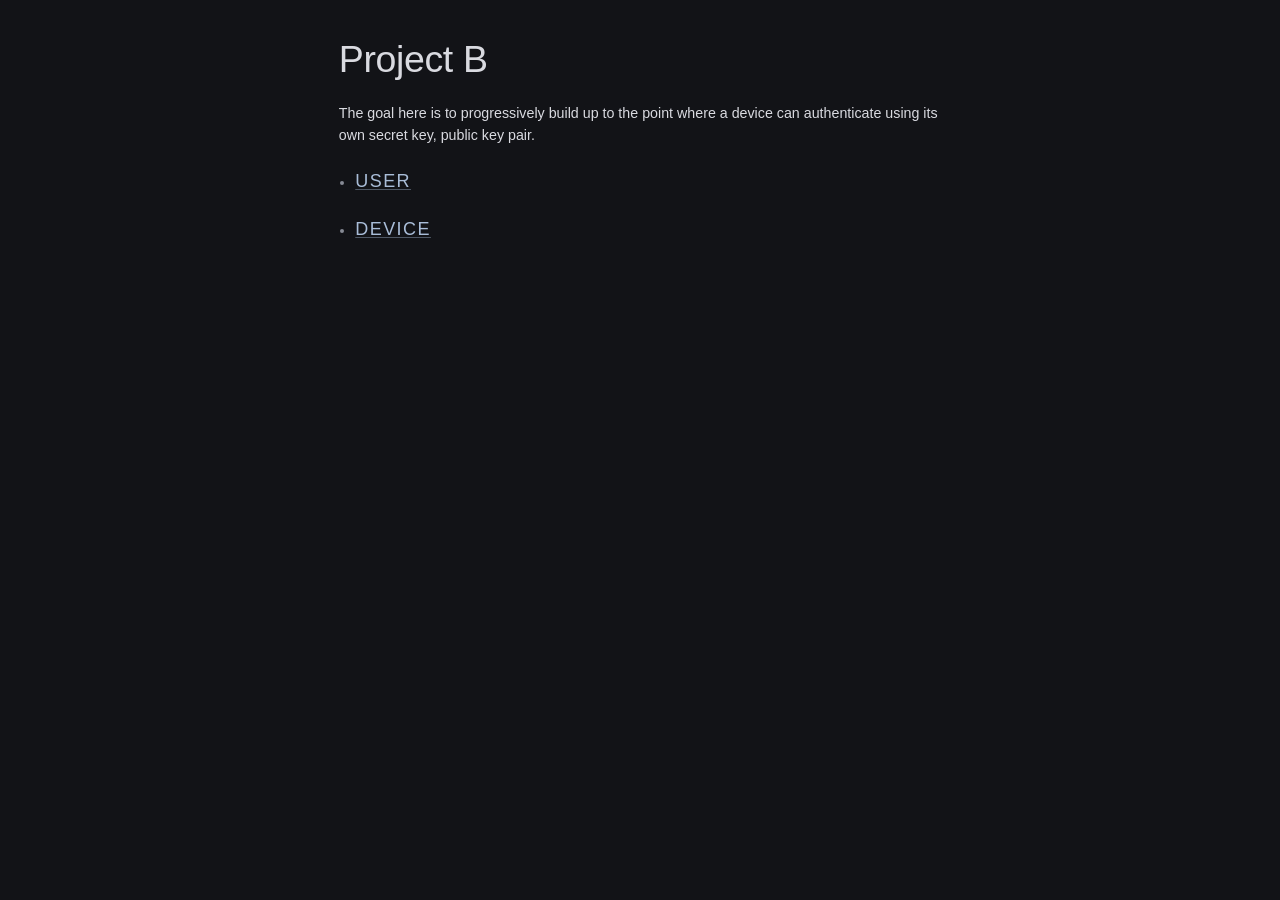
==== commit dcf11199: "updated at Sat Jul 25 03:23:02 IST 2026" ====
--- a/b/index.html
+++ b/b/index.html
@@ -12,12 +12,12 @@
     
     <p>The goal here is to progressively build up to the point where a device can authenticate using its own secret key, public key pair.</p>
 
-    <div class="panel-section">
+    <!-- <div class="panel-section"> -->
         <p>
             <ul>
-                <li> <a href="device.html">Device</a> </li>
-                <li> <a href="user.html">User</a> </li>
+                <li> <h2><a href="user.html">user</a></h2> </li>
+                <li> <h2><a href="device.html">device</a></h2> </li>
             </ul>
         </p>
-    </div>
+    <!-- </div> -->
 </body>
--- a/b/style.css
+++ b/b/style.css
@@ -46,6 +46,15 @@
   letter-spacing: -0.01em;
 }
 
+h2 {
+  font-size: 1.2rem;
+  font-weight: 200;
+  color: var(--text-dim);
+  margin: 1.4rem 0 0.6rem;
+  text-transform: uppercase;
+  letter-spacing: 0.08em;
+}
+
 h3 {
   font-size: 0.72rem;
   font-weight: 600;
@@ -78,7 +87,7 @@
 }
 
 br {
-  display: none;
+  display: "";
 }
 
 /* ---------- Lists ---------- */
@@ -100,6 +109,29 @@
  
 ul li:last-child {
   margin-bottom: 0;
+}
+
+/* ---------- Links ---------- */
+a {
+  color: var(--accent-strong);
+  text-decoration: underline;
+  text-decoration-color: rgba(169, 189, 216, 0.4);
+  text-underline-offset: 2px;
+  transition: color 0.15s ease, text-decoration-color 0.15s ease;
+}
+ 
+a:hover {
+  color: #c7d6ea;
+  text-decoration-color: currentColor;
+}
+ 
+a:visited {
+  color: #9d8ec2;
+}
+ 
+a:focus-visible {
+  outline: 1.5px solid var(--accent-strong);
+  outline-offset: 2px;
 }
 
 /* ---------- Layout groups ---------- */
